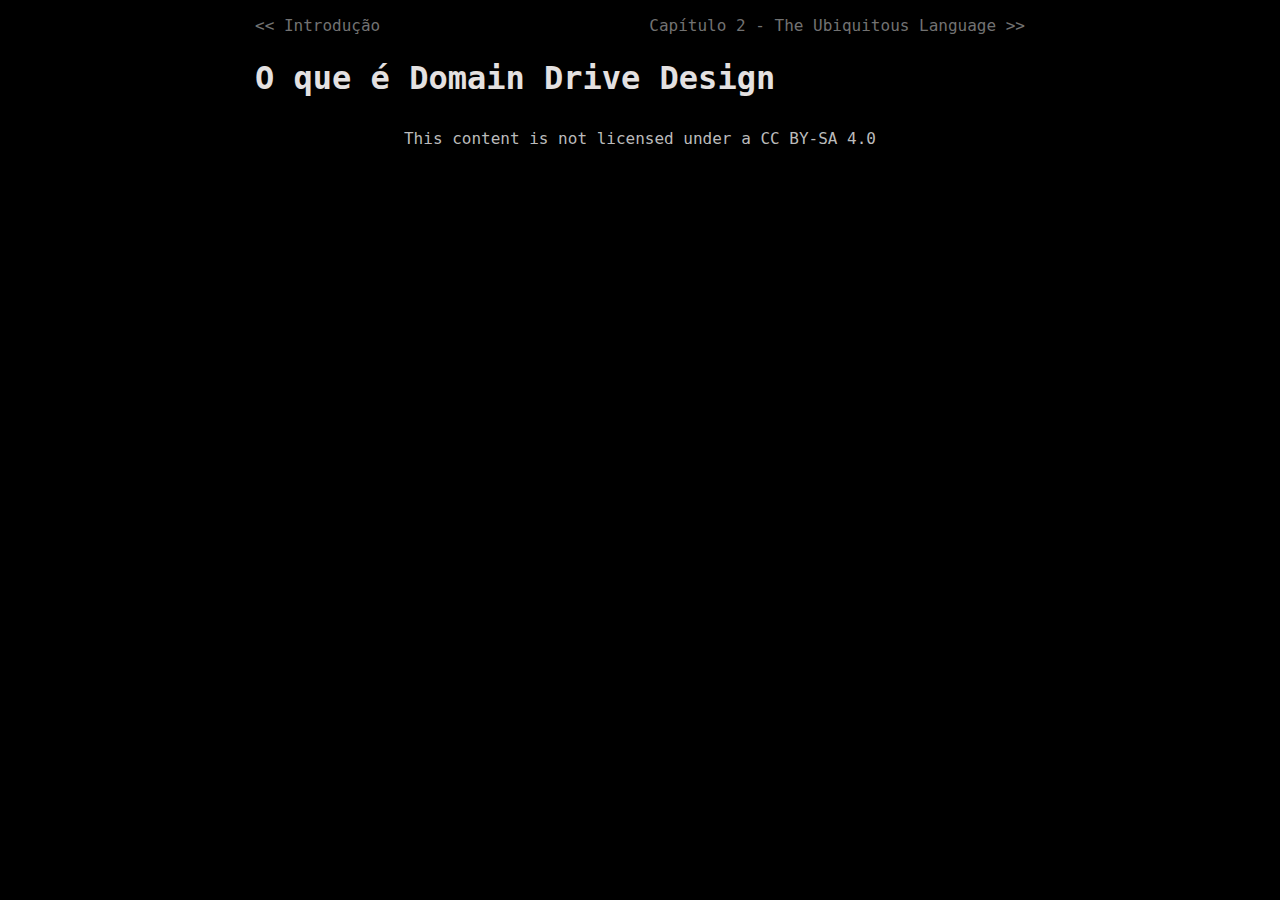
==== src/capitulo1.html @ 3ccde1e1 "Texto do prefacio e introducao" ====
<!DOCTYPE html>
<html lang="pt-br">

<head>
    <meta charset="UTF-8">
    <meta name="viewport" content="width=device-width, initial-scale=1.0">
    <meta name="author" content="Eduardo Barbosa">
    <meta property="og:type" content="article" />
    <meta property="og:title" content="" />
    <meta name="robots" content="nofollow" />
    <title>DDD Quickly - Introdução</title>
    <link rel="stylesheet" type="text/css" href="assets/styles.css">
</head>

<body>
    <div class="wrapper">
        <nav>
            <a href="introducao.html">&lt;&lt; Introdução</a>
            <a href="capitulo2.html">Capítulo 2 - The Ubiquitous Language >></a>
        </nav>

        <main>
            <main>
                <article>
                    <h1>O que é Domain Drive Design</h1>
                </article>
            </main>
        </main>

        <footer>
            <p>
                This content is not licensed under a
                <a href="https://creativecommons.org/licenses/by-sa/4.0">CC BY-SA 4.0</a>
            </p>
        </footer>
    </div>
</body>

</html>
---- src/assets/styles.css ----
@font-face{
    font-family:"Roboto Mono";
    font-style:normal;
    font-weight:300;
    src:url(/assets/font-light.ttf?version=63f6931) format("woff2");
    unicode-range:U+0000-00FF,U+0131,U+0152-0153,U+02C6,U+02DA,U+02DC,U+2000-206F,U+2074,U+20AC,U+2212,U+2215
}
@font-face{
    font-family:"Roboto Mono";
    font-style:normal;
    font-weight:500;
    src:url(/assets/font-medium.ttf?version=63f6931) format("woff2");
    unicode-range:U+0000-00FF,U+0131,U+0152-0153,U+02C6,U+02DA,U+02DC,U+2000-206F,U+2074,U+20AC,U+2212,U+2215
}
body{
    margin:0;
    padding:0;
    font-family:"Roboto Mono",monospace;
    font-size:16px;
    font-weight:300;
    /* color:#333; */
    color: rgb(228, 225, 225);
    background-color: black;
}
h1,h2,h3,h4,h5,h6{
    margin-top:24px;
    margin-bottom:0;
    font-weight:bold
}
h1+*,h2+*,h3+*,h4+*,h5+*,h6+*{
    margin-top:0
}
h1{
    font-size:32px
}
h2{
    font-size:24px
}
p{
    margin:16px 0 16px 0
}
strong{
    font-weight:500
}
a{
    text-decoration:none;
    color:#33c
}
a:hover{
    text-decoration:underline;
    cursor:pointer
}
a:visited{
    color:#33c
}
nav a,nav a:hover,nav a:visited{
    color:rgb(114, 114, 114)
}
nav a:not(:first-child){
    margin-left:16px;
    float:right
}
nav a:not(:first-child):before{
    font-size:16px;
    /* content:"> " */
}
blockquote{
    color:#888;
    background:#f8f8f8;
    border-left:4px solid #ddd;
    margin:16px 0 16px 0;
    padding:8px 8px 8px 24px
}
blockquote p{
    margin:0
}
blockquote p+p{
    margin-top:16px
}
blockquote a,blockquote a:hover,blockquote a:visited{
    color:#333
}
.nickname{
    color:#bbb
}
.wrapper{
    max-width:770px;
    margin:0 auto;
    padding:16px 32px
}
img{
    display:block;
    margin:auto;
    max-width:100%
}
ul{
    margin:16px 0;
    padding:0;
    list-style-type:none
}
ul li{
    margin:2px 0;
    padding:0 0 0 16px;
    text-indent:-16px
}
ul li:before{
    font-size:16px;
    content:"> "
}
ul li p{
    display:initial
}
ul li span.post-date,ul li span.other-author{
    float:right;
    color:#bbb
}
article span.post-date{
    color:#bbb
}
footer{
    margin-top:32px;
    padding-bottom:32px;
    text-align:center;
    color:#bbb
}
footer p{
    margin:0
}
footer a,footer a:hover,footer a:visited{
    color:#bbb
}
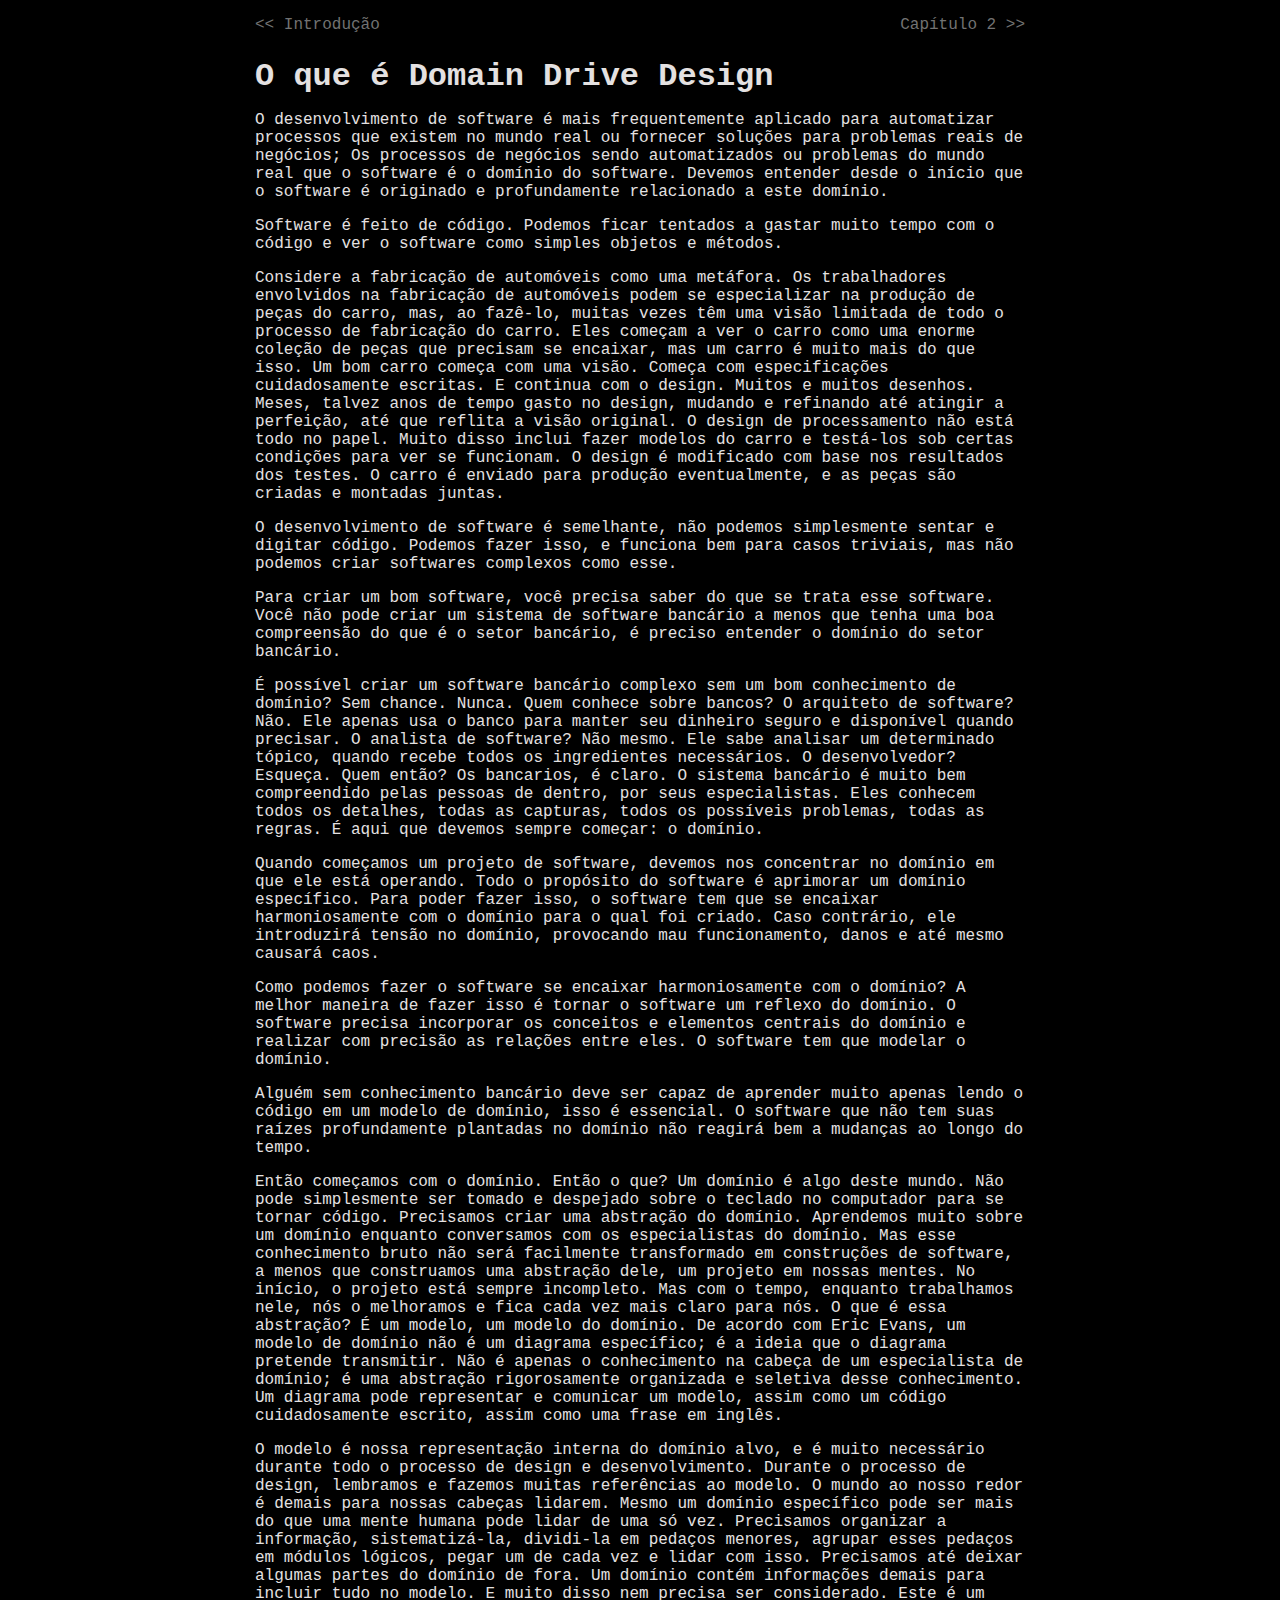
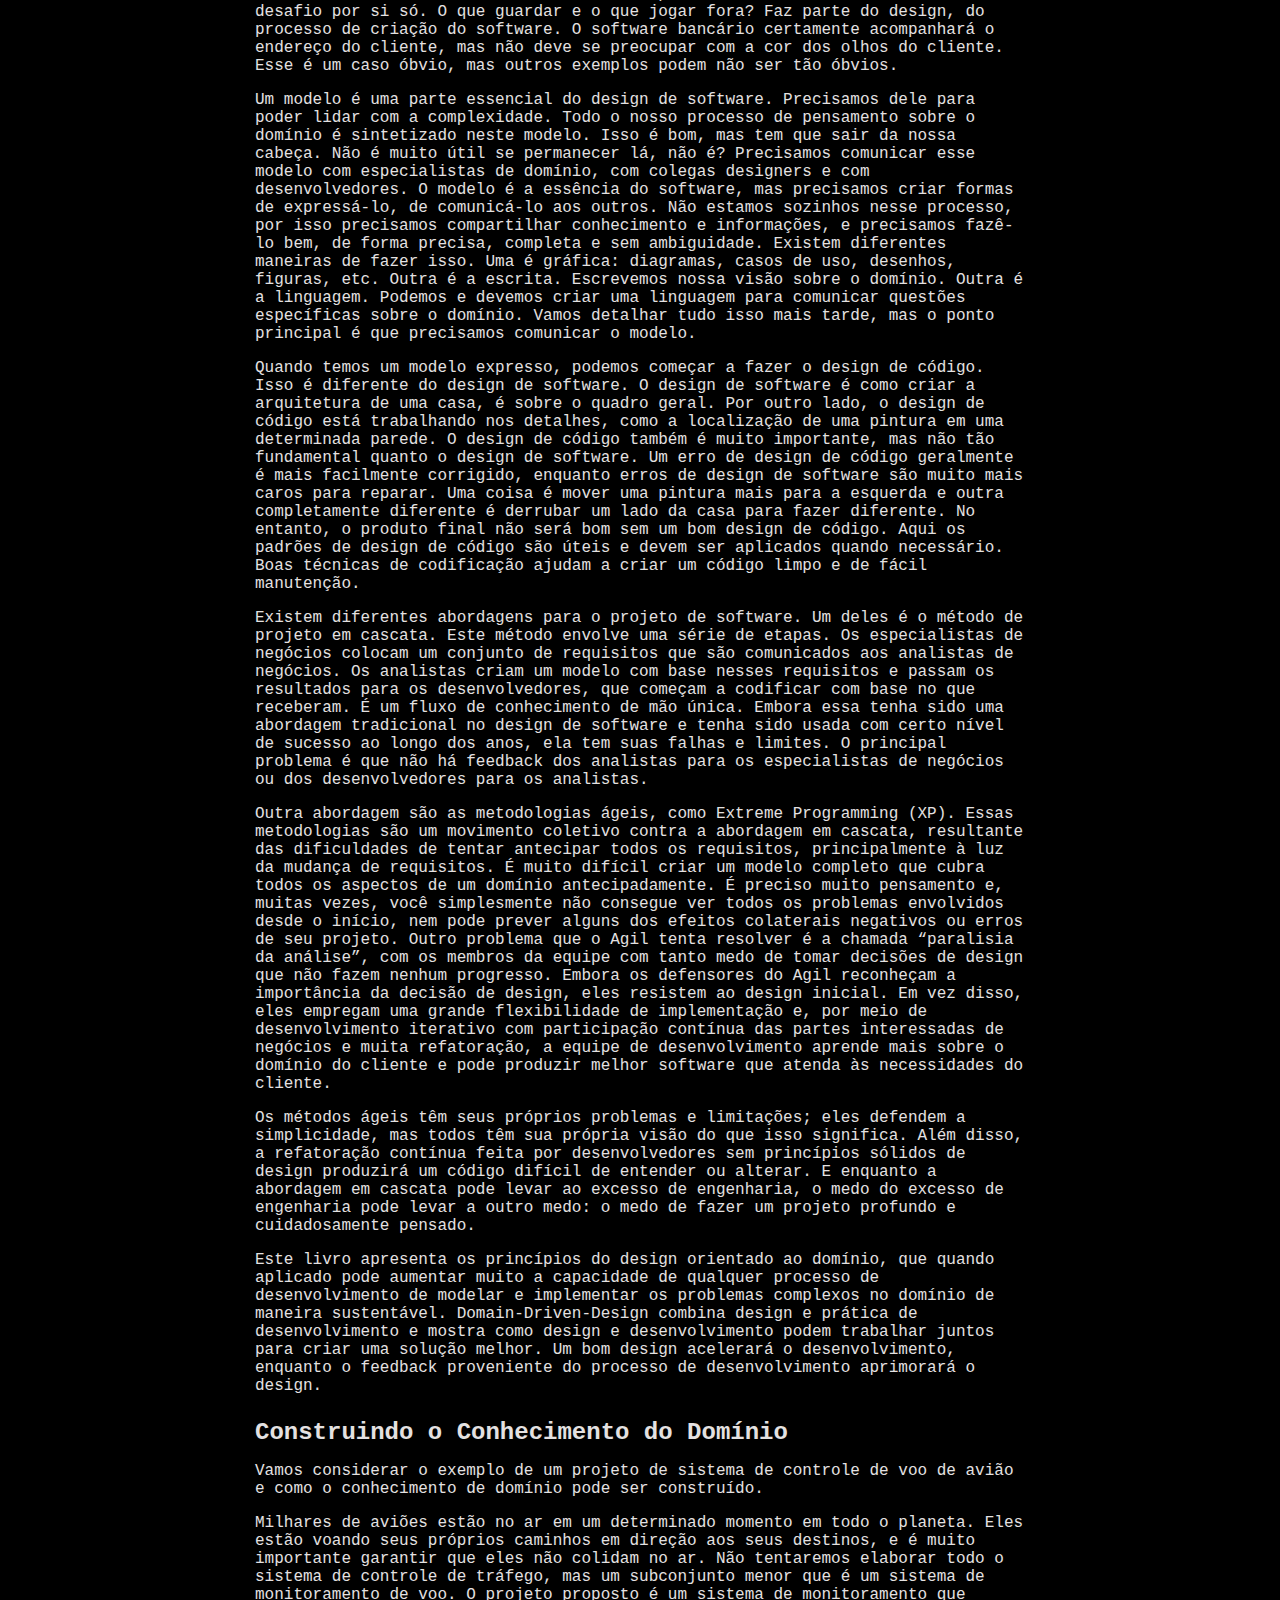
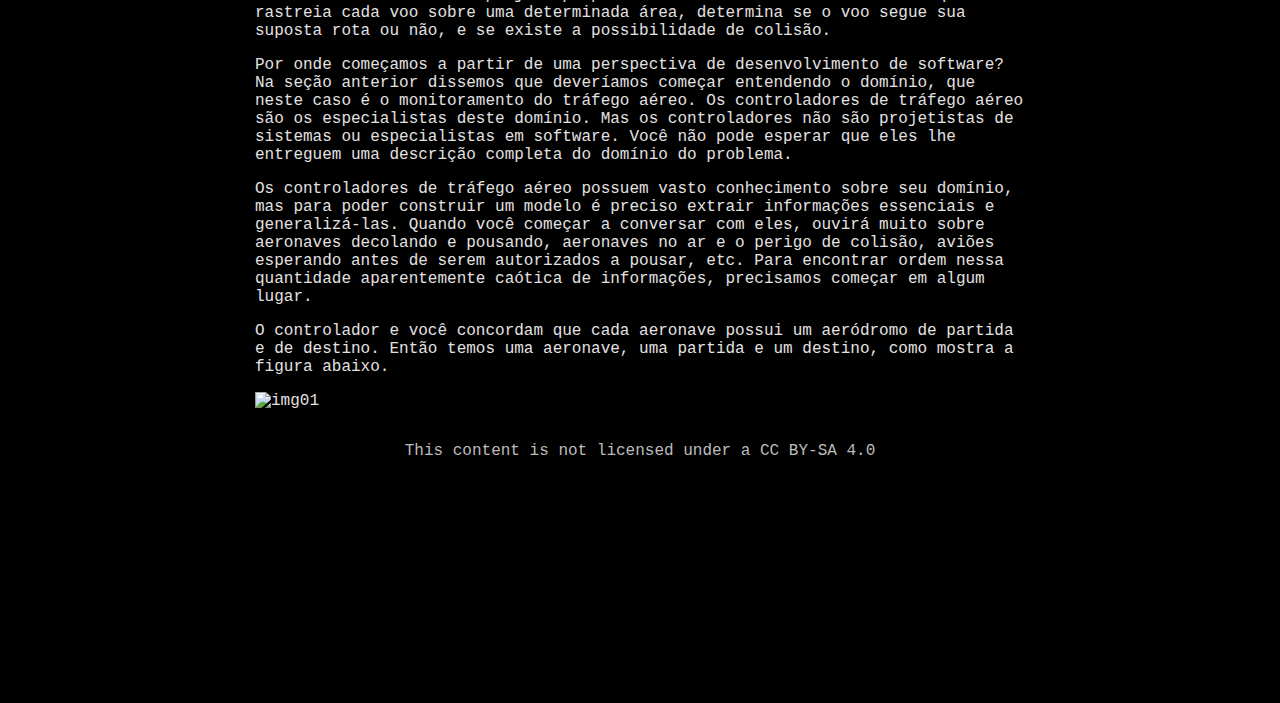
==== commit db2d4c14: "Adiciona imagem do capitulo 1" ====
--- a/src/capitulo1.html
+++ b/src/capitulo1.html
@@ -16,13 +16,230 @@
     <div class="wrapper">
         <nav>
             <a href="introducao.html">&lt;&lt; Introdução</a>
-            <a href="capitulo2.html">Capítulo 2 - The Ubiquitous Language >></a>
+            <a href="capitulo2.html">Capítulo 2 >></a>
         </nav>
 
         <main>
             <main>
                 <article>
                     <h1>O que é Domain Drive Design</h1>
+                    <p>
+                        O desenvolvimento de software é mais frequentemente aplicado para automatizar processos que
+                        existem no mundo real ou fornecer soluções para problemas reais de negócios;
+                        Os processos de negócios sendo automatizados ou problemas do mundo real que o software é o
+                        domínio do software.
+                        Devemos entender desde o início que o software é originado e profundamente relacionado a este
+                        domínio.
+                    </p>
+                    <p>
+                        Software é feito de código.
+                        Podemos ficar tentados a gastar muito tempo com o código e ver o software como simples objetos e
+                        métodos.
+                    </p>
+                    <p>
+                        Considere a fabricação de automóveis como uma metáfora.
+                        Os trabalhadores envolvidos na fabricação de automóveis podem se especializar na produção de
+                        peças do carro, mas, ao fazê-lo, muitas vezes têm uma visão limitada de todo o processo de
+                        fabricação do carro.
+                        Eles começam a ver o carro como uma enorme coleção de peças que precisam se encaixar, mas um
+                        carro é muito mais do que isso.
+                        Um bom carro começa com uma visão.
+                        Começa com especificações cuidadosamente escritas.
+                        E continua com o design.
+                        Muitos e muitos desenhos.
+                        Meses, talvez anos de tempo gasto no design, mudando e refinando até atingir a perfeição, até
+                        que reflita a visão original.
+                        O design de processamento não está todo no papel.
+                        Muito disso inclui fazer modelos do carro e testá-los sob certas condições para ver se
+                        funcionam.
+                        O design é modificado com base nos resultados dos testes.
+                        O carro é enviado para produção eventualmente, e as peças são criadas e montadas juntas.
+                    </p>
+                    <p>
+                        O desenvolvimento de software é semelhante, não podemos simplesmente sentar e digitar código.
+                        Podemos fazer isso, e funciona bem para casos triviais, mas não podemos criar softwares
+                        complexos como esse.
+                    </p>
+                    <p>
+                        Para criar um bom software, você precisa saber do que se trata esse software.
+                        Você não pode criar um sistema de software bancário a menos que tenha uma boa compreensão do que
+                        é o setor bancário, é preciso entender o domínio do setor bancário.
+                    </p>
+                    <p>
+                        É possível criar um software bancário complexo sem um bom conhecimento de domínio? Sem chance.
+                        Nunca.
+                        Quem conhece sobre bancos? O arquiteto de software? Não. Ele apenas usa o banco para manter seu
+                        dinheiro seguro e disponível quando precisar.
+                        O analista de software? Não mesmo. Ele sabe analisar um determinado tópico, quando recebe todos
+                        os ingredientes necessários.
+                        O desenvolvedor? Esqueça.
+                        Quem então? Os bancarios, é claro. O sistema bancário é muito bem compreendido pelas pessoas de
+                        dentro, por seus especialistas.
+                        Eles conhecem todos os detalhes, todas as capturas, todos os possíveis problemas, todas as
+                        regras.
+                        É aqui que devemos sempre começar: o domínio.
+                    </p>
+                    <p>
+                        Quando começamos um projeto de software, devemos nos concentrar no domínio em que ele está
+                        operando.
+                        Todo o propósito do software é aprimorar um domínio específico.
+                        Para poder fazer isso, o software tem que se encaixar harmoniosamente com o domínio para o qual
+                        foi criado.
+                        Caso contrário, ele introduzirá tensão no domínio, provocando mau funcionamento, danos e até
+                        mesmo causará caos.
+                    </p>
+                    <p>
+                        Como podemos fazer o software se encaixar harmoniosamente com o domínio? A melhor maneira de
+                        fazer isso é tornar o software um reflexo do domínio.
+                        O software precisa incorporar os conceitos e elementos centrais do domínio e realizar com
+                        precisão as relações entre eles.
+                        O software tem que modelar o domínio.
+                    </p>
+                    <p>
+                        Alguém sem conhecimento bancário deve ser capaz de aprender muito apenas lendo o código em um
+                        modelo de domínio, isso é essencial.
+                        O software que não tem suas raízes profundamente plantadas no domínio não reagirá bem a mudanças
+                        ao longo do tempo.
+                    </p>
+                    <p>
+                        Então começamos com o domínio. Então o que? Um domínio é algo deste mundo. Não pode simplesmente
+                        ser tomado e despejado sobre o teclado no computador para se tornar código.
+                        Precisamos criar uma abstração do domínio.
+                        Aprendemos muito sobre um domínio enquanto conversamos com os especialistas do domínio. Mas esse
+                        conhecimento bruto não será facilmente transformado em construções de software, a menos que
+                        construamos uma abstração dele, um projeto em nossas mentes.
+                        No início, o projeto está sempre incompleto.
+                        Mas com o tempo, enquanto trabalhamos nele, nós o melhoramos e fica cada vez mais claro para
+                        nós.
+                        O que é essa abstração? É um modelo, um modelo do domínio.
+                        De acordo com Eric Evans, um modelo de domínio não é um diagrama específico; é a ideia que o
+                        diagrama pretende transmitir.
+                        Não é apenas o conhecimento na cabeça de um especialista de domínio; é uma abstração
+                        rigorosamente organizada e seletiva desse conhecimento.
+                        Um diagrama pode representar e comunicar um modelo, assim como um código cuidadosamente escrito,
+                        assim como uma frase em inglês.
+                    </p>
+                    <p>
+                        O modelo é nossa representação interna do domínio alvo, e é muito necessário durante todo o
+                        processo de design e desenvolvimento.
+                        Durante o processo de design, lembramos e fazemos muitas referências ao modelo.
+                        O mundo ao nosso redor é demais para nossas cabeças lidarem.
+                        Mesmo um domínio específico pode ser mais do que uma mente humana pode lidar de uma só vez.
+                        Precisamos organizar a informação, sistematizá-la, dividi-la em pedaços menores, agrupar esses
+                        pedaços em módulos lógicos, pegar um de cada vez e lidar com isso.
+                        Precisamos até deixar algumas partes do domínio de fora.
+                        Um domínio contém informações demais para incluir tudo no modelo.
+                        E muito disso nem precisa ser considerado.
+                        Este é um desafio por si só.
+                        O que guardar e o que jogar fora? Faz parte do design, do processo de criação do software.
+                        O software bancário certamente acompanhará o endereço do cliente, mas não deve se preocupar com
+                        a cor dos olhos do cliente.
+                        Esse é um caso óbvio, mas outros exemplos podem não ser tão óbvios.
+                    </p>
+                    <p>
+                        Um modelo é uma parte essencial do design de software. Precisamos dele para poder lidar com a
+                        complexidade.
+                        Todo o nosso processo de pensamento sobre o domínio é sintetizado neste modelo.
+                        Isso é bom, mas tem que sair da nossa cabeça. Não é muito útil se permanecer lá, não é?
+                        Precisamos comunicar esse modelo com especialistas de domínio, com colegas designers e com
+                        desenvolvedores.
+                        O modelo é a essência do software, mas precisamos criar formas de expressá-lo, de comunicá-lo
+                        aos outros.
+                        Não estamos sozinhos nesse processo, por isso precisamos compartilhar conhecimento e
+                        informações, e precisamos fazê-lo bem, de forma precisa, completa e sem ambiguidade.
+                        Existem diferentes maneiras de fazer isso. Uma é gráfica: diagramas, casos de uso, desenhos,
+                        figuras, etc. Outra é a escrita.
+                        Escrevemos nossa visão sobre o domínio. Outra é a linguagem. Podemos e devemos criar uma
+                        linguagem para comunicar questões específicas sobre o domínio.
+                        Vamos detalhar tudo isso mais tarde, mas o ponto principal é que precisamos comunicar o modelo.
+                    </p>
+                    <p>
+                        Quando temos um modelo expresso, podemos começar a fazer o design de código. Isso é diferente do
+                        design de software. O design de software é como criar a arquitetura de uma casa, é sobre o
+                        quadro geral. Por outro lado, o design de código está trabalhando nos detalhes, como a
+                        localização de uma pintura em uma determinada parede. O design de código também é muito
+                        importante, mas não tão fundamental quanto o design de software. Um erro de design de código
+                        geralmente é mais facilmente corrigido, enquanto erros de design de software são muito mais
+                        caros para reparar. Uma coisa é mover uma pintura mais para a esquerda e outra completamente
+                        diferente é derrubar um lado da casa para fazer diferente. No entanto, o produto final não será
+                        bom sem um bom design de código. Aqui os padrões de design de código são úteis e devem ser
+                        aplicados quando necessário. Boas técnicas de codificação ajudam a criar um código limpo e de
+                        fácil manutenção.
+                    </p>
+                    <p>
+                        Existem diferentes abordagens para o projeto de software. Um deles é o método de projeto em
+                        cascata. Este método envolve uma série de etapas. Os especialistas de negócios colocam um
+                        conjunto de requisitos que são comunicados aos analistas de negócios. Os analistas criam um
+                        modelo com base nesses requisitos e passam os resultados para os desenvolvedores, que começam a
+                        codificar com base no que receberam. É um fluxo de conhecimento de mão única. Embora essa tenha
+                        sido uma abordagem tradicional no design de software e tenha sido usada com certo nível de
+                        sucesso ao longo dos anos, ela tem suas falhas e limites. O principal problema é que não há
+                        feedback dos analistas para os especialistas de negócios ou dos desenvolvedores para os
+                        analistas.
+                    </p>
+                    <p>
+                        Outra abordagem são as metodologias ágeis, como Extreme Programming (XP). Essas metodologias são
+                        um movimento coletivo contra a abordagem em cascata, resultante das dificuldades de tentar
+                        antecipar todos os requisitos, principalmente à luz da mudança de requisitos. É muito difícil
+                        criar um modelo completo que cubra todos os aspectos de um domínio antecipadamente. É preciso
+                        muito pensamento e, muitas vezes, você simplesmente não consegue ver todos os problemas
+                        envolvidos desde o início, nem pode prever alguns dos efeitos colaterais negativos ou erros de
+                        seu projeto. Outro problema que o Agil tenta resolver é a chamada “paralisia da análise”, com
+                        os membros da equipe com tanto medo de tomar decisões de design que não fazem nenhum progresso.
+                        Embora os defensores do Agil reconheçam a importância da decisão de design, eles resistem ao
+                        design inicial. Em vez disso, eles empregam uma grande flexibilidade de implementação e, por
+                        meio de desenvolvimento iterativo com participação contínua das partes interessadas de negócios
+                        e muita refatoração, a equipe de desenvolvimento aprende mais sobre o domínio do cliente e pode
+                        produzir melhor software que atenda às necessidades do cliente.
+                    </p>
+                    <p>
+                        Os métodos ágeis têm seus próprios problemas e limitações; eles defendem a simplicidade, mas
+                        todos têm sua própria visão do que isso significa. Além disso, a refatoração contínua feita por
+                        desenvolvedores sem princípios sólidos de design produzirá um código difícil de entender ou
+                        alterar. E enquanto a abordagem em cascata pode levar ao excesso de engenharia, o medo do
+                        excesso de engenharia pode levar a outro medo: o medo de fazer um projeto profundo e
+                        cuidadosamente pensado.
+                    </p>
+                    <p>
+                        Este livro apresenta os princípios do design orientado ao domínio, que quando aplicado pode
+                        aumentar muito a capacidade de qualquer processo de desenvolvimento de modelar e implementar os
+                        problemas complexos no domínio de maneira sustentável. Domain-Driven-Design combina design e
+                        prática de desenvolvimento e mostra como design e desenvolvimento podem trabalhar juntos para
+                        criar uma solução melhor. Um bom design acelerará o desenvolvimento, enquanto o feedback
+                        proveniente do processo de desenvolvimento aprimorará o design.
+                    </p>
+                    <h2>Construindo o Conhecimento do Domínio</h2>
+                    <p>
+                        Vamos considerar o exemplo de um projeto de sistema de controle de voo de avião e como o
+                        conhecimento de domínio pode ser construído.
+                    </p>
+                    <p>
+                        Milhares de aviões estão no ar em um determinado momento em todo o planeta. Eles estão voando
+                        seus próprios caminhos em direção aos seus destinos, e é muito importante garantir que eles não
+                        colidam no ar. Não tentaremos elaborar todo o sistema de controle de tráfego, mas um subconjunto
+                        menor que é um sistema de monitoramento de voo. O projeto proposto é um sistema de monitoramento
+                        que rastreia cada voo sobre uma determinada área, determina se o voo segue sua suposta rota ou
+                        não, e se existe a possibilidade de colisão.
+                    </p>
+                    <p>
+                        Por onde começamos a partir de uma perspectiva de desenvolvimento de software? Na seção anterior
+                        dissemos que deveríamos começar entendendo o domínio, que neste caso é o monitoramento do
+                        tráfego aéreo. Os controladores de tráfego aéreo são os especialistas deste domínio. Mas os
+                        controladores não são projetistas de sistemas ou especialistas em software. Você não pode
+                        esperar que eles lhe entreguem uma descrição completa do domínio do problema.
+                    </p>
+                    <p>
+                        Os controladores de tráfego aéreo possuem vasto conhecimento sobre seu domínio, mas para poder
+                        construir um modelo é preciso extrair informações essenciais e generalizá-las. Quando você
+                        começar a conversar com eles, ouvirá muito sobre aeronaves decolando e pousando, aeronaves no ar
+                        e o perigo de colisão, aviões esperando antes de serem autorizados a pousar, etc. Para encontrar
+                        ordem nessa quantidade aparentemente caótica de informações, precisamos começar em algum lugar.
+                    </p>
+                    <p>
+                        O controlador e você concordam que cada aeronave possui um aeródromo de partida e de destino.
+                        Então temos uma aeronave, uma partida e um destino, como mostra a figura abaixo.
+                    </p>
+                    <img src="assets/01-01.JPG" title="img01" />
                 </article>
             </main>
         </main>
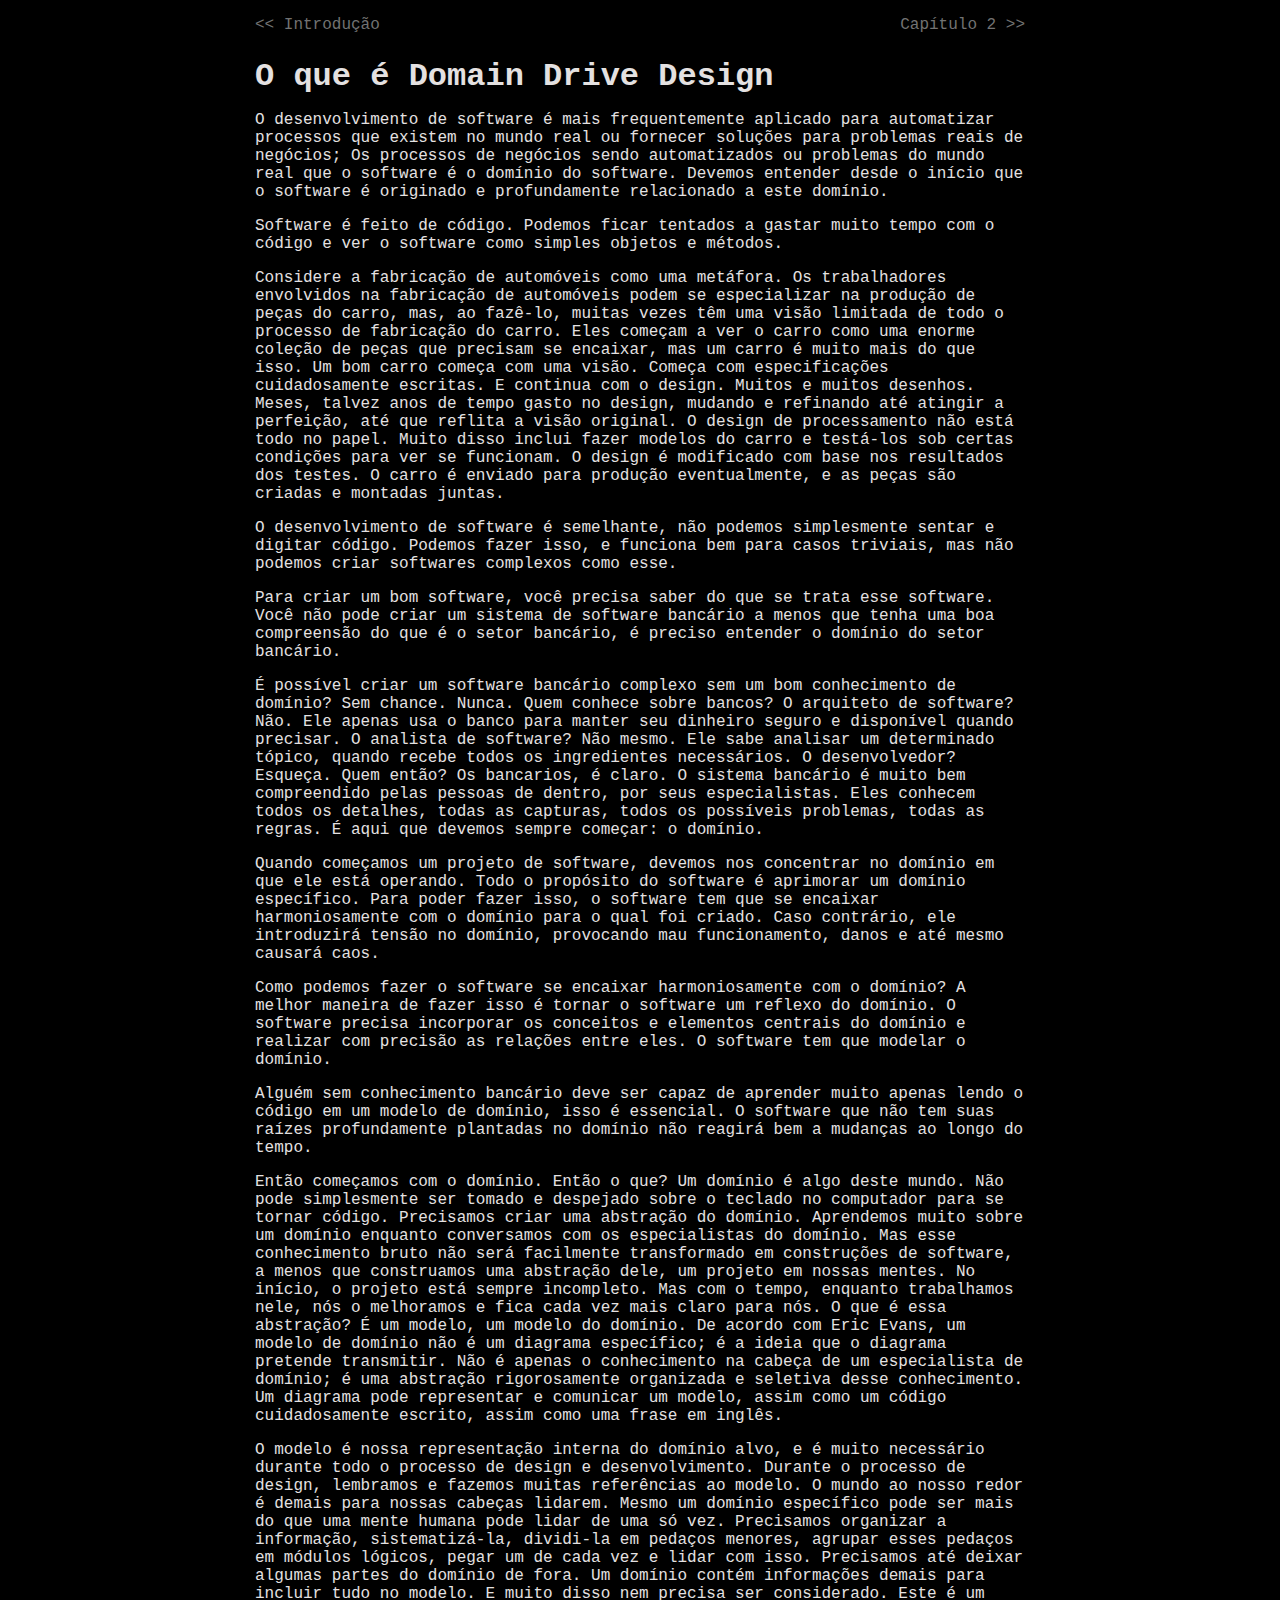
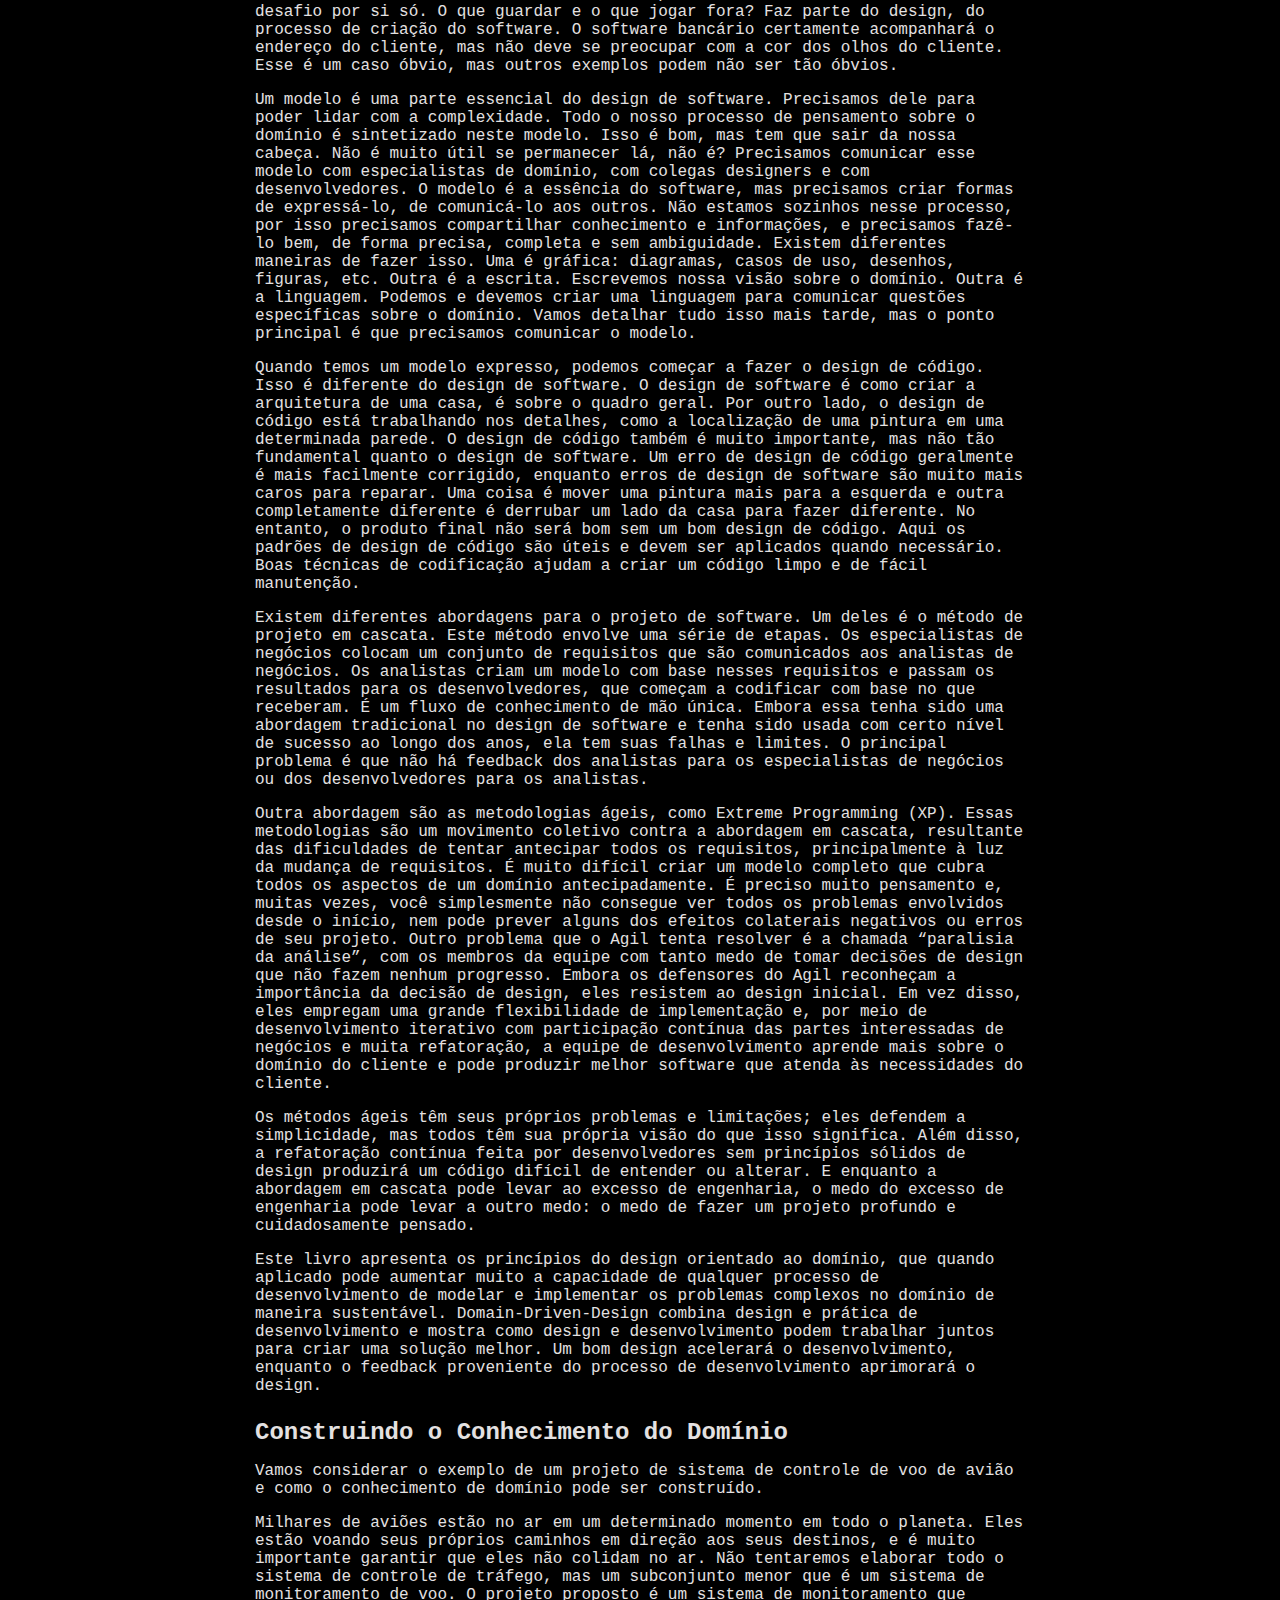
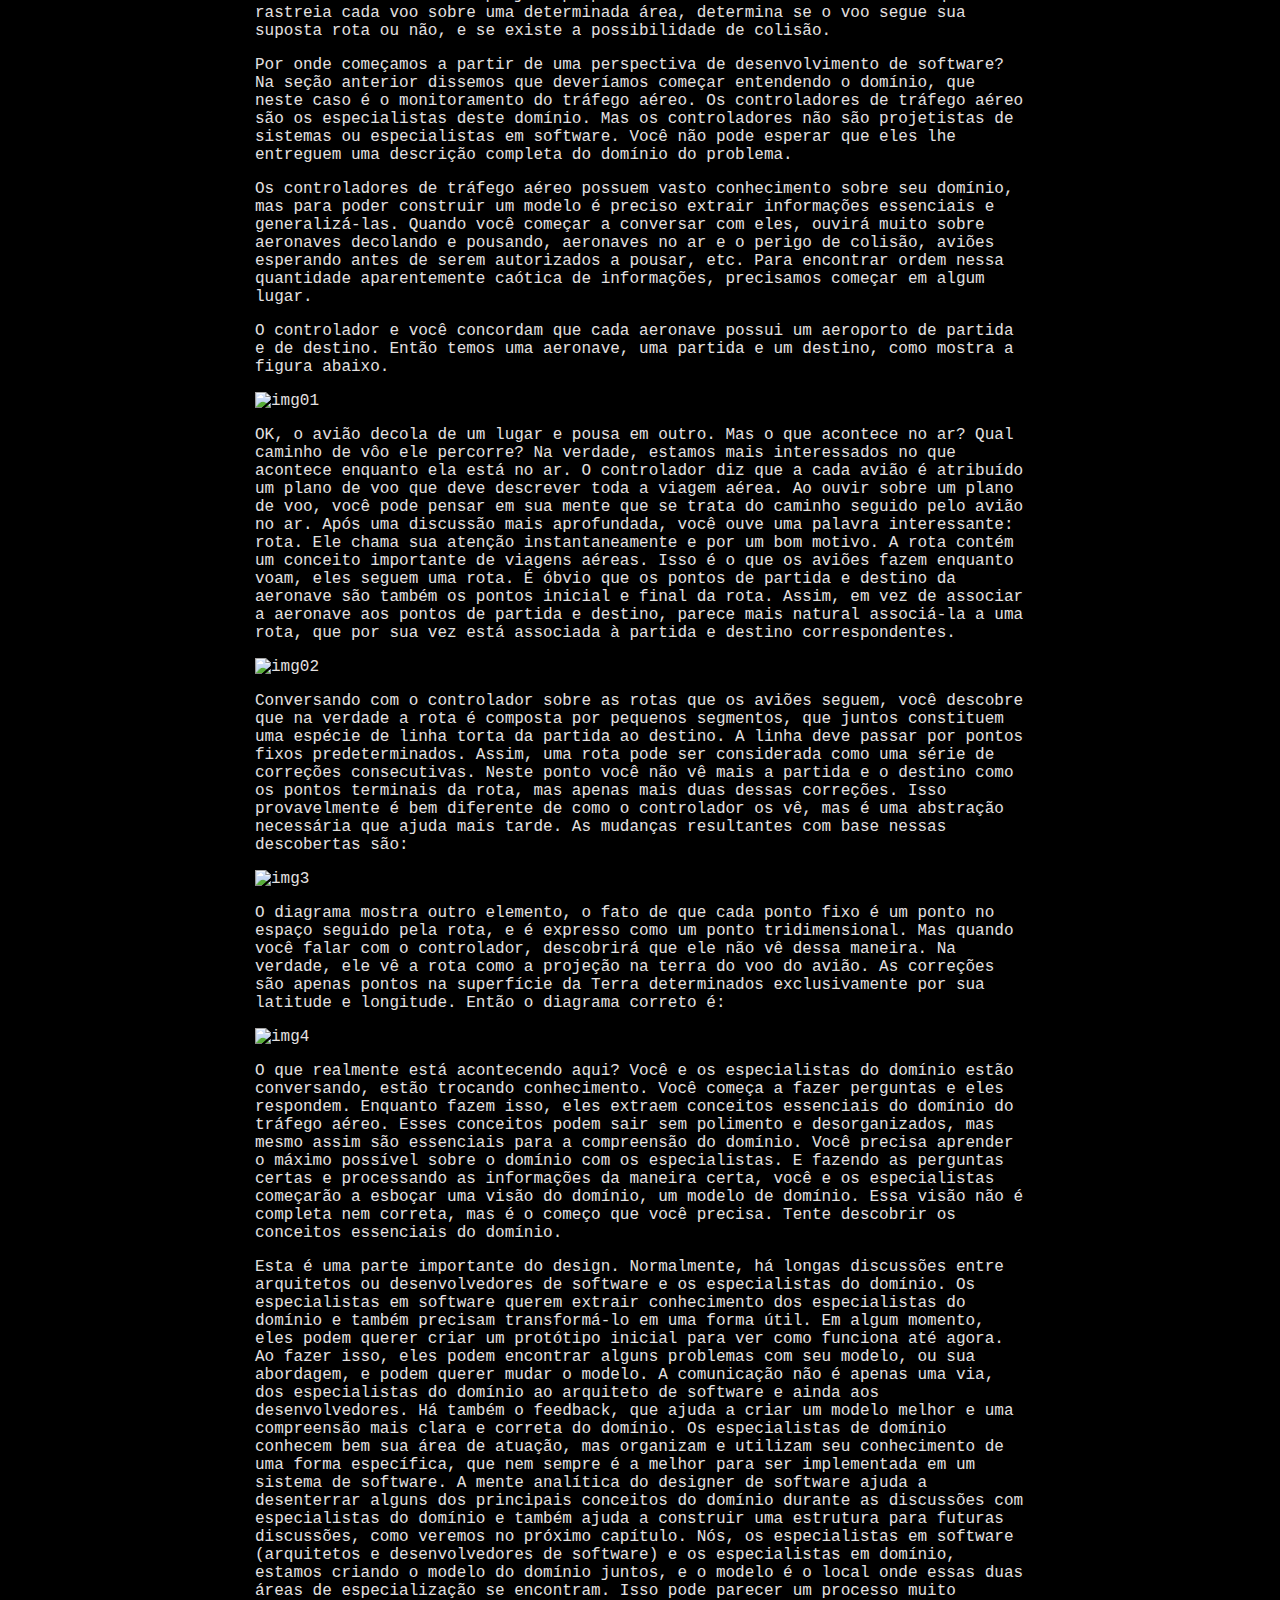
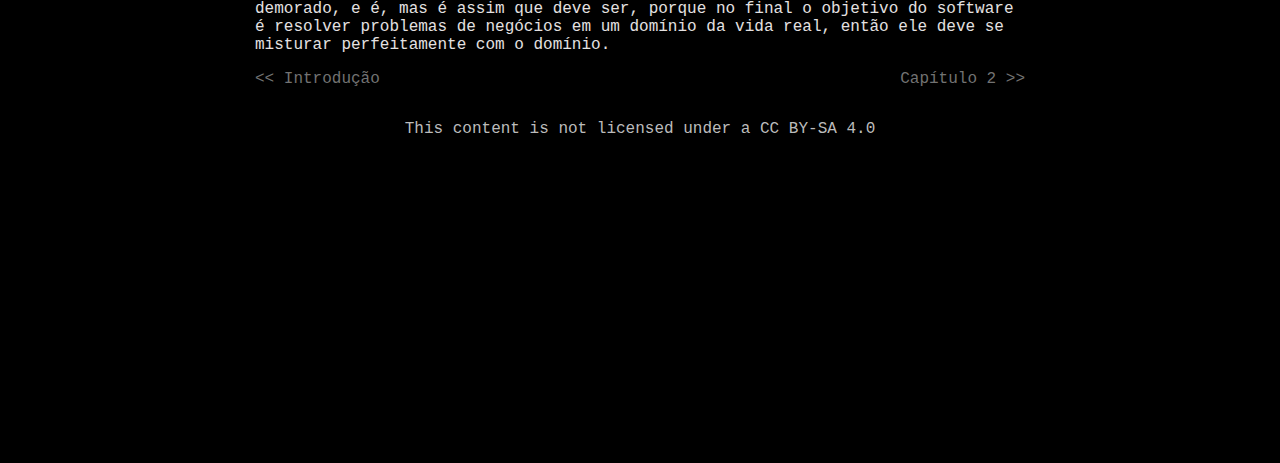
==== commit 8384827d: "Finalizacao do cap1 e inicio do cap2" ====
--- a/src/capitulo1.html
+++ b/src/capitulo1.html
@@ -236,13 +236,80 @@
                         ordem nessa quantidade aparentemente caótica de informações, precisamos começar em algum lugar.
                     </p>
                     <p>
-                        O controlador e você concordam que cada aeronave possui um aeródromo de partida e de destino.
+                        O controlador e você concordam que cada aeronave possui um aeroporto de partida e de destino.
                         Então temos uma aeronave, uma partida e um destino, como mostra a figura abaixo.
                     </p>
                     <img src="assets/01-01.JPG" title="img01" />
+                    <p>
+                        OK, o avião decola de um lugar e pousa em outro. Mas o que acontece no ar? Qual caminho de vôo
+                        ele percorre? Na verdade, estamos mais interessados ​​no que acontece enquanto ela está no ar. O
+                        controlador diz que a cada avião é atribuído um plano de voo que deve descrever toda a viagem
+                        aérea. Ao ouvir sobre um plano de voo, você pode pensar em sua mente que se trata do caminho
+                        seguido pelo avião no ar. Após uma discussão mais aprofundada, você ouve uma palavra
+                        interessante: rota. Ele chama sua atenção instantaneamente e por um bom motivo. A rota contém um
+                        conceito importante de viagens aéreas. Isso é o que os aviões fazem enquanto voam, eles seguem
+                        uma rota. É óbvio que os pontos de partida e destino da aeronave são também os pontos inicial e
+                        final da rota. Assim, em vez de associar a aeronave aos pontos de partida e destino, parece mais
+                        natural associá-la a uma rota, que por sua vez está associada à partida e destino
+                        correspondentes.
+                    </p>
+                    <img src="assets/01-02.JPG" title="img02" />
+                    <p>
+                        Conversando com o controlador sobre as rotas que os aviões seguem, você descobre que na verdade
+                        a rota é composta por pequenos segmentos, que juntos constituem uma espécie de linha torta da
+                        partida ao destino. A linha deve passar por pontos fixos predeterminados. Assim, uma rota pode
+                        ser considerada como uma série de correções consecutivas. Neste ponto você não vê mais a partida
+                        e o destino como os pontos terminais da rota, mas apenas mais duas dessas correções. Isso
+                        provavelmente é bem diferente de como o controlador os vê, mas é uma abstração necessária que
+                        ajuda mais tarde. As mudanças resultantes com base nessas descobertas são:
+                    </p>
+                    <img src="assets/01-03.JPG" title="img3" />
+                    <p>
+                        O diagrama mostra outro elemento, o fato de que cada ponto fixo é um ponto no espaço seguido
+                        pela rota, e é expresso como um ponto tridimensional. Mas quando você falar com o controlador,
+                        descobrirá que ele não vê dessa maneira. Na verdade, ele vê a rota como a projeção na terra do
+                        voo do avião. As correções são apenas pontos na superfície da Terra determinados exclusivamente
+                        por sua latitude e longitude. Então o diagrama correto é:
+                    </p>
+                    <img src="assets/01-04.JPG" title="img4" />
+                    <p>
+                        O que realmente está acontecendo aqui? Você e os especialistas do domínio estão conversando,
+                        estão trocando conhecimento. Você começa a fazer perguntas e eles respondem. Enquanto fazem
+                        isso, eles extraem conceitos essenciais do domínio do tráfego aéreo. Esses conceitos podem sair
+                        sem polimento e desorganizados, mas mesmo assim são essenciais para a compreensão do domínio.
+                        Você precisa aprender o máximo possível sobre o domínio com os especialistas. E fazendo as
+                        perguntas certas e processando as informações da maneira certa, você e os especialistas
+                        começarão a esboçar uma visão do domínio, um modelo de domínio. Essa visão não é completa nem
+                        correta, mas é o começo que você precisa. Tente descobrir os conceitos essenciais do domínio.
+                    </p>
+                    <p>
+                        Esta é uma parte importante do design. Normalmente, há longas discussões entre arquitetos ou
+                        desenvolvedores de software e os especialistas do domínio. Os especialistas em software querem
+                        extrair conhecimento dos especialistas do domínio e também precisam transformá-lo em uma forma
+                        útil. Em algum momento, eles podem querer criar um protótipo inicial para ver como funciona até
+                        agora. Ao fazer isso, eles podem encontrar alguns problemas com seu modelo, ou sua abordagem, e
+                        podem querer mudar o modelo. A comunicação não é apenas uma via, dos especialistas do domínio ao
+                        arquiteto de software e ainda aos desenvolvedores. Há também o feedback, que ajuda a criar um
+                        modelo melhor e uma compreensão mais clara e correta do domínio. Os especialistas de domínio
+                        conhecem bem sua área de atuação, mas organizam e utilizam seu conhecimento de uma forma
+                        específica, que nem sempre é a melhor para ser implementada em um sistema de software. A mente
+                        analítica do designer de software ajuda a desenterrar alguns dos principais conceitos do domínio
+                        durante as discussões com especialistas do domínio e também ajuda a construir uma estrutura para
+                        futuras discussões, como veremos no próximo capítulo. Nós, os especialistas em software
+                        (arquitetos e desenvolvedores de software) e os especialistas em domínio, estamos criando o
+                        modelo do domínio juntos, e o modelo é o local onde essas duas áreas de especialização se
+                        encontram. Isso pode parecer um processo muito demorado, e é, mas é assim que deve ser, porque
+                        no final o objetivo do software é resolver problemas de negócios em um domínio da vida real,
+                        então ele deve se misturar perfeitamente com o domínio.
+                    </p>
                 </article>
             </main>
         </main>
+        
+        <nav>
+            <a href="introducao.html">&lt;&lt; Introdução</a>
+            <a href="capitulo2.html">Capítulo 2 >></a>
+        </nav>
 
         <footer>
             <p>
